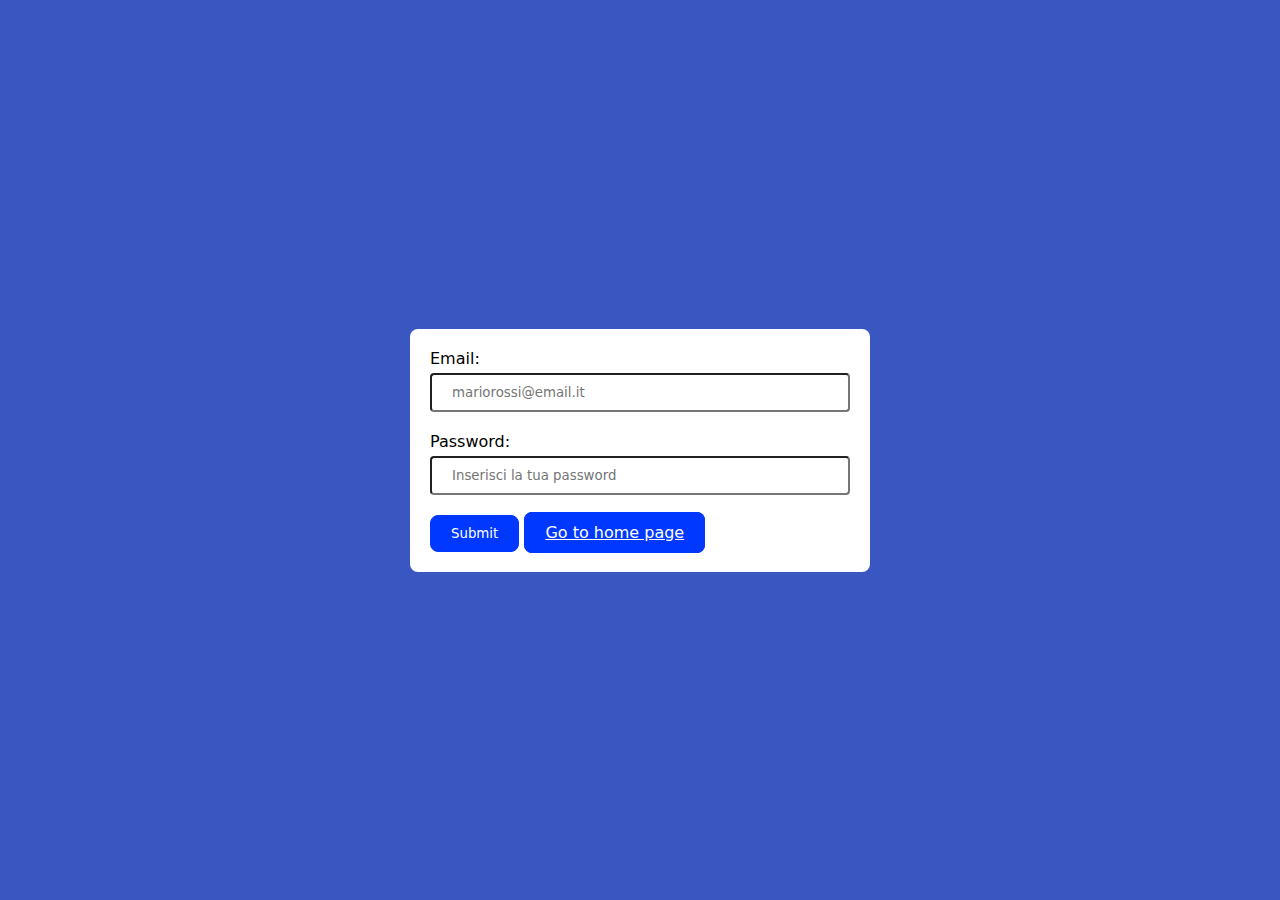
==== login.html @ baba0822 "0.1" ====
<!DOCTYPE html>
<html lang="it">
<head>
    <meta charset="UTF-8">
    <meta http-equiv="X-UA-Compatible" content="IE=edge">
    <meta name="viewport" content="width=device-width, initial-scale=1.0">
    <link rel="stylesheet" href="style.css">
    <title>Login Page</title>
</head>
<body>
    <main>
        <div class="mainContentLogin">
            <div class="loginContent">
                <form action="">
                    <div class="inputGroup">
                        <label for="email">Email:</label>
                        <input type="email" id="email" name="email" placeholder="mariorossi@email.it">
                    </div>
                    <div class="inputGroup">
                        <label for="password">Password:</label>
                        <input type="password" id="password" name="password" placeholder="Inserisci la tua password">
                    </div>
                    <input type="submit" value="Submit">
                    <a class="button" href="index.html"> Go to home page</a>
                  </form>
            </div>
        </div>
    </main>
    
</body>
</html>
---- style.css ----
*{
    box-sizing: border-box;
    font-family: system-ui, -apple-system, BlinkMacSystemFont, 'Segoe UI', Roboto, Oxygen, Ubuntu, Cantarell, 'Open Sans', 'Helvetica Neue', sans-serif;
}

html, body{
    margin: 0;
    padding: 0;
}



/* header */
header{
    position: relative;
    width: 100%;
    height: 100px;
    background-color: #0038ff;
    color: white;
}

.mainContent{
    width: 100%;
    display: flex;
    flex-wrap: wrap;
    align-items: center;
    
    height: calc(100vh - 200px); /* questo mi fa sparire main content e sidebar in mobile */
}
/* end header */



/* sidebar */
.sidebar{
    width: 20%;
    height: 100%;
    background-color: #d9d9d9;
}
/* end sidebar */

/* content */
.content{

    position: relative;

    width: 80%;
    height: 100%;
}
/* end content */


/* footer */
footer{
    width: 100%;
    height: 100px;
    background-color: #0038ff;
}
/* end footer */




/* .element{
    width: 100px;
    height: 100px;
    position: absolute;
    top: 50%;
    left: 50%;
    transform: translate(-50% -50%);
    background-color: red;
}
*/


/* dal minimo a 1024px */
@media screen and (max-width: 1024px){
    /* sidebar */
    .sidebar{
        position: fixed;
        width: 100%;
        height: 100%;
        left: 0;
        top: 0;
        background-color: #d9d9d9;
        transform: translateX(100%); /* questo crea uno scroll orizzontale dell'elemento che non entra a schermo perché transla sull'asse x del 100% l'emenento */
    }

    .burger{
        position: absolute;
        top: 50%;
        right: 20px;
        width: 48px;
        height: 48px;
        padding: 5px;
        display: flex;
        flex-direction: column;
        justify-content: center;
        gap: 5px;
        transform: translateY(-50%); /* per spostare l'elemento del 50% della sua grandezza */
    }
    
    .burger .line{
        width: 100%;
        height: 4px;
        background-color: #fff;
    }
    /* end sidebar */

    /* content */
    .content{
        width: 100%;
        height: 100%;
    }
    /* end content */
}


/* login page */
.mainContentLogin{
    width: 100%;
    height: 100vh;
    background-color: #0b2fb2ce;
    display: flex;
    justify-content: center;
    align-items: center;
}

.loginContent{
    max-width: 460px;
    width: 100%;
    margin: 0 auto;
    background-color: white;
    padding: 20px;
    border-radius: 8px;
}

.inputGroup{
    display: block;
    width: 100%;
    margin-bottom: 20px;
}

.inputGroup label{
    display: block;
    margin-bottom: 5px;
}

input[type="email"], input[type="password"]{
    width: 100%;
    border-radius: 4px;
    padding: 10px 20px;
}

input[type="email"]:focus input[type="password"]:focus{
    background-color: red;
}

.button,input[type="submit"]{
    background-color: #0038ff;
    color: #fff;
    padding: 10px 20px;
    border: 1px solid #0038ff;
    border-radius: 8px;
    transition: all 0.25s ease-in-out;
    cursor: pointer;
}

.button:hover, input[type="submit"]:hover{
    background-color: #0038ff;
    color: #fff;
    border: 1px solid #0038ff;
    border-radius: 8px;
}
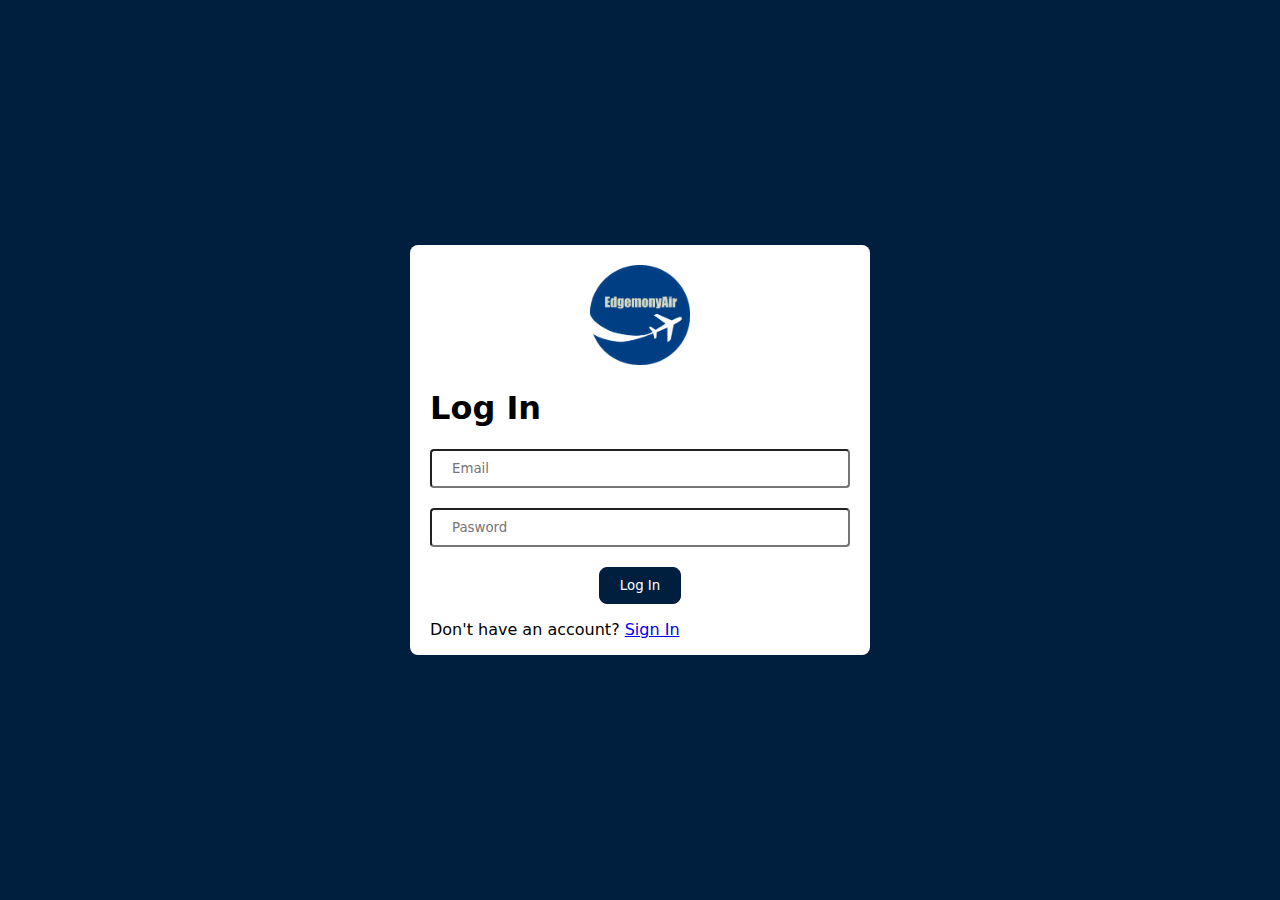
==== commit cb1dc35c: "dashboard con aggiunta login e signup page" ====
--- a/login.html
+++ b/login.html
@@ -5,23 +5,39 @@
     <meta http-equiv="X-UA-Compatible" content="IE=edge">
     <meta name="viewport" content="width=device-width, initial-scale=1.0">
     <link rel="stylesheet" href="style.css">
-    <title>Login Page</title>
+    <title>Log In</title>
 </head>
 <body>
     <main>
         <div class="mainContentLogin">
             <div class="loginContent">
+
+                <div class="logo">
+                    <a href="./index.html">
+                    <img src="./assets/images/edgemonyair.png" alt="">
+                    </a>
+                </div>
+
+                <h1>Log In</h1>
+
                 <form action="">
                     <div class="inputGroup">
-                        <label for="email">Email:</label>
-                        <input type="email" id="email" name="email" placeholder="mariorossi@email.it">
+                        <label for="email"></label>
+                        <input type="email" id="email" name="email" placeholder="Email">
                     </div>
                     <div class="inputGroup">
-                        <label for="password">Password:</label>
-                        <input type="password" id="password" name="password" placeholder="Inserisci la tua password">
+                        <label for="password"></label>
+                        <input type="password" id="password" name="password" placeholder="Pasword">
                     </div>
-                    <input type="submit" value="Submit">
-                    <a class="button" href="index.html"> Go to home page</a>
+                    
+                    <div class="submitzone">
+                        <input type="submit" value="Log In">
+                    </div>
+
+                    <div class="registered">
+                        <p>Don't have an account? <a href="./register.html">Sign In</a></p>
+                      </div>
+
                   </form>
             </div>
         </div>
--- a/style.css
+++ b/style.css
@@ -1,3 +1,7 @@
+@import "./css/colors.css";
+@import "./css/registerstyle.css";
+@import "./css/button.css";
+
 *{
     box-sizing: border-box;
     font-family: system-ui, -apple-system, BlinkMacSystemFont, 'Segoe UI', Roboto, Oxygen, Ubuntu, Cantarell, 'Open Sans', 'Helvetica Neue', sans-serif;
@@ -15,9 +19,70 @@
     position: relative;
     width: 100%;
     height: 100px;
-    background-color: #0038ff;
+    background-color: var(--color-dark);
     color: white;
 }
+
+
+.mainHeader{
+    display: flex;
+    justify-content: space-between;
+}
+
+/* link */
+.links ul{
+    margin-top: 0;
+    list-style-type: none;
+    padding: 40px 40px; 
+
+    text-transform: uppercase;
+}
+
+.links a{
+    text-decoration: none;
+}
+
+.links a:visited{
+    color: white;
+}
+
+.links a:hover{
+    color: var(--color-primary);
+}
+/* end link */
+
+
+/* log in - sign up */
+.accountSettings ul{
+    margin-top: 0;
+    list-style-type: none;
+    display: flex;
+    flex-direction: row;
+    text-transform: uppercase;
+}
+
+.accountSettings li{
+    padding: 40px 10px; 
+}
+
+.accountSettings ul:last-child{
+    padding-right: 30px;
+}
+
+.accountSettings a{
+    text-decoration: none;
+}
+
+.accountSettings a:visited{
+    color: white;
+}
+
+.accountSettings a:hover{
+    color: var(--color-primary);
+}
+
+/* end log in - sign up */
+
 
 .mainContent{
     width: 100%;
@@ -26,6 +91,10 @@
     align-items: center;
     
     height: calc(100vh - 200px); /* questo mi fa sparire main content e sidebar in mobile */
+}
+
+.linksMobile{
+    visibility: hidden;
 }
 /* end header */
 
@@ -37,13 +106,20 @@
     height: 100%;
     background-color: #d9d9d9;
 }
+
+.logo img{
+    position: relative;
+    left: 50%;
+    translate: -50% ;
+    top: 20px;
+    width: 100px;
+    height: 100px;
+}
 /* end sidebar */
 
 /* content */
 .content{
-
     position: relative;
-
     width: 80%;
     height: 100%;
 }
@@ -54,8 +130,37 @@
 footer{
     width: 100%;
     height: 100px;
-    background-color: #0038ff;
-}
+    background-color: var(--color-dark);
+    color: lightgray;
+    display: flex;
+    flex-direction: column;
+    align-items: center;
+}
+
+footer ul{
+    list-style-type: none;
+    display: flex;
+    flex-direction: row;
+    justify-content: center;
+    gap: 10px;
+    padding-left: 0;
+}
+
+footer li{
+    color: lightgray;
+
+}
+
+footer a{
+    text-decoration: none;
+    color: lightgray;
+}
+
+footer a:hover{
+    text-decoration: none;
+    color:var(--color-primary);
+}
+
 /* end footer */
 
 
@@ -72,9 +177,18 @@
 }
 */
 
-
-/* dal minimo a 1024px */
-@media screen and (max-width: 1024px){
+/* dal minimo a 768px */
+@media screen and (max-width: 768px){
+    /* navbar */
+    .accountSettings{
+        visibility: hidden;
+    }
+    /* end navbar */
+    
+    /* header */
+
+    /* end header */
+
     /* sidebar */
     .sidebar{
         position: fixed;
@@ -84,6 +198,24 @@
         top: 0;
         background-color: #d9d9d9;
         transform: translateX(100%); /* questo crea uno scroll orizzontale dell'elemento che non entra a schermo perché transla sull'asse x del 100% l'emenento */
+    }
+
+    .mainHeader{
+        display: none;
+    }
+
+    .linksMobile img{
+        position: absolute;
+        top: 50%;
+        left: 20px;
+        width: 48px;
+        height: 48px;
+        padding: 5px;
+        display: flex;
+        flex-direction: column;
+        justify-content: center;
+        gap: 5px;
+        transform: translateY(-50%);
     }
 
     .burger{
@@ -113,62 +245,10 @@
         height: 100%;
     }
     /* end content */
-}
-
-
-/* login page */
-.mainContentLogin{
-    width: 100%;
-    height: 100vh;
-    background-color: #0b2fb2ce;
-    display: flex;
-    justify-content: center;
-    align-items: center;
-}
-
-.loginContent{
-    max-width: 460px;
-    width: 100%;
-    margin: 0 auto;
-    background-color: white;
-    padding: 20px;
-    border-radius: 8px;
-}
-
-.inputGroup{
-    display: block;
-    width: 100%;
-    margin-bottom: 20px;
-}
-
-.inputGroup label{
-    display: block;
-    margin-bottom: 5px;
-}
-
-input[type="email"], input[type="password"]{
-    width: 100%;
-    border-radius: 4px;
-    padding: 10px 20px;
-}
-
-input[type="email"]:focus input[type="password"]:focus{
-    background-color: red;
-}
-
-.button,input[type="submit"]{
-    background-color: #0038ff;
-    color: #fff;
-    padding: 10px 20px;
-    border: 1px solid #0038ff;
-    border-radius: 8px;
-    transition: all 0.25s ease-in-out;
-    cursor: pointer;
-}
-
-.button:hover, input[type="submit"]:hover{
-    background-color: #0038ff;
-    color: #fff;
-    border: 1px solid #0038ff;
-    border-radius: 8px;
-}
+
+    /* footer */
+    footer ul{
+        padding-left: 0;
+    }
+    /* end footer */
+}
